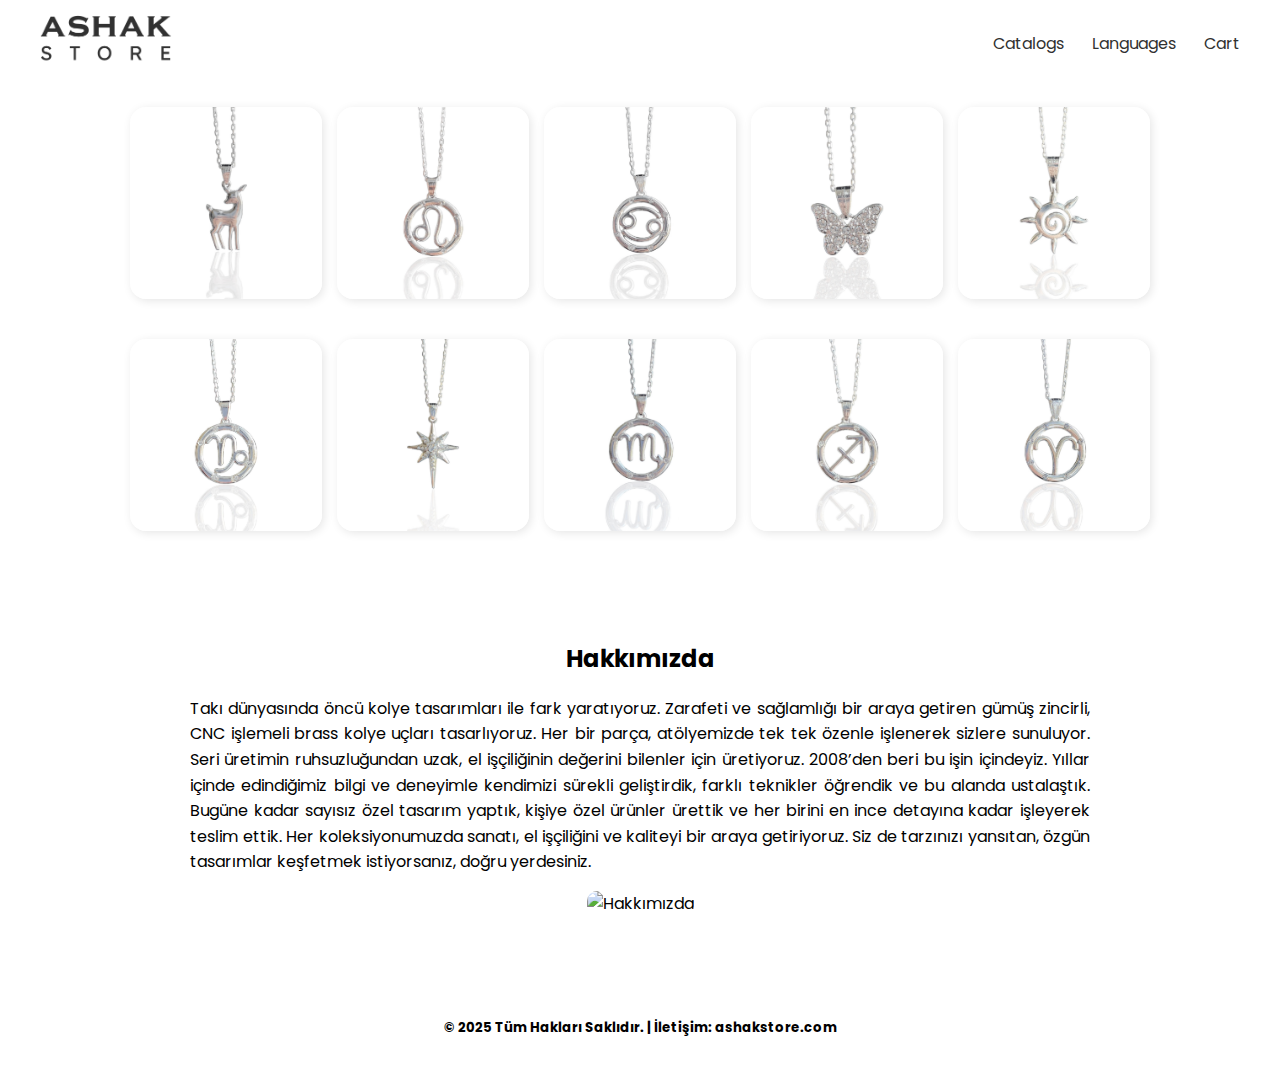
==== index.html @ 9fe321a9 "Add files via upload" ====
<!DOCTYPE html>
    <html lang="tr">
    <head>
        <meta charset="UTF-8">
        <meta name="viewport" content="width=device-width, initial-scale=1.0">
        <title>Tanıtım Sayfası</title>
        <link rel="stylesheet" href="style.css">
        <link href="https://fonts.googleapis.com/css2?family=Poppins:wght@300;400;600&display=swap" rel="stylesheet">
    </head>
    <body>
        <header>
            <div class="logo">
                <img src="ashakstorelogo.png" alt="Logo"> <!-- Kendi logonu buraya koy -->
            </div>
            <nav>
                <ul>
                    <li><i class="fas fa-book"></i> Catalogs</li>
                    <li><i class="fas fa-globe"></i> Languages</li>
                    <li><i class="fas fa-shopping-cart"></i> Cart</li>
                </ul>
            </nav>
        </header>

        <section class="gallery">
            <img src="image1.jpg" alt="Image 1" data-hover="image1-2.jpg">
            <img src="image2.jpg" alt="Image 2" data-hover="image2-2.jpg">
            <img src="image3.jpg" alt="Image 3" data-hover="image3-2.jpg">
            <img src="image4.jpg" alt="Image 4" data-hover="image4-2.jpg">
            <img src="image5.jpg" alt="Image 5" data-hover="image5-2.jpg">
        </section>

        <section class="gallery">
            <img src="image6.jpg" alt="Image 1" data-hover="image6-2.jpg">
            <img src="image7.jpg" alt="Image 2" data-hover="image7-2.jpg">
            <img src="image8.jpg" alt="Image 3" data-hover="image8-2.jpg">
            <img src="image9.jpg" alt="Image 4" data-hover="image9-2.jpg">
            <img src="image10.jpg" alt="Image 5" data-hover="image10-2.jpg">
        </section>

        <section class="about">
            <h2>Hakkımızda</h2>
            <p>Takı dünyasında öncü kolye tasarımları ile fark yaratıyoruz. Zarafeti ve sağlamlığı bir araya getiren gümüş zincirli, CNC işlemeli brass kolye uçları tasarlıyoruz. Her bir parça, atölyemizde tek tek özenle işlenerek sizlere sunuluyor. Seri üretimin ruhsuzluğundan uzak, el işçiliğinin değerini bilenler için üretiyoruz.

                2008’den beri bu işin içindeyiz. Yıllar içinde edindiğimiz bilgi ve deneyimle kendimizi sürekli geliştirdik, farklı teknikler öğrendik ve bu alanda ustalaştık. Bugüne kadar sayısız özel tasarım yaptık, kişiye özel ürünler ürettik ve her birini en ince detayına kadar işleyerek teslim ettik.
                
                Her koleksiyonumuzda sanatı, el işçiliğini ve kaliteyi bir araya getiriyoruz. Siz de tarzınızı yansıtan, özgün tasarımlar keşfetmek istiyorsanız, doğru yerdesiniz.</p>
            <img src="https://via.placeholder.com/600x300" alt="Hakkımızda">
        </section>
        

        <footer>
            <h5>© 2025 Tüm Hakları Saklıdır. | İletişim: ashakstore.com</h5>
        </footer>
        <script src="script.js"></script>
    </body>
    </html>
---- style.css ----
/* Genel Stiller */
body {
    font-family: 'Poppins', sans-serif;
    margin: 0;
    padding: 0;
    background-color: white;
}


/* Header */
header {
    display: flex;
    justify-content: space-between;
    align-items: center;
    background: white;
    padding: 15px 20px;
    color: white;
    max-width: 1200px; /* Header genişliğini sınırla */
    margin: 0 auto; /* Ortala */
    border-radius: 10px; /* Hafif köşeler */
}


/* Logo */
.logo img {
    height: 50px; /* Logonun boyutunu ayarlayabilirsin */
}

/* Menü */
nav ul {
    list-style: none;
    margin: 0;
    padding: 0;
    display: flex;
}

nav ul li {
    color: #313131; /* Metin rengini siyah yapar */
    margin-left: 20px;
    display: flex;
    align-items: center;
    cursor: pointer;
}

/* İkonlar da siyah olsun */
nav ul li i {
    color: #313131;
    margin-right: 8px;
}
/* Hakkımızda Bölümü */
.about {
    max-width: 900px; /* İçeriğin genişliğini sınırla */
    margin: 50px auto; /* Ortaya al ve yukarıdan boşluk bırak */
    padding: 20px;
    background: white;
    text-align: center;
}

.about p {
    text-align: justify; /* Daha düzenli bir okuma deneyimi için */
    line-height: 1.6; /* Satır aralığını artırarak okunabilirliği yükselt */
}

.about img {
    width: 100%;
    max-width: 600px;
    border-radius: 10px;
}

/* Hizmetler Bölümü */
.services {
    background: #ececec;
    padding: 50px 20px;
    text-align: center;
}

.service {
    display: inline-block;
    width: 30%;
    padding: 20px;
    margin: 10px;
    background: white;
    border-radius: 10px;
    box-shadow: 2px 2px 10px rgba(0, 0, 0, 0.1);
}

.service h3 {
    color: #313131;
}

/* Footer */
footer {
    background: white;
    color: black;
    padding: 10px 0;
    margin-top: 20px;
    text-align: center;
}

.gallery {
    display: flex;
    justify-content: center;
    gap: 15px;
    padding: 20px 0;
    flex-wrap: wrap;
}

.gallery img {
    width: 192px;
    height: 192px;
    object-fit: cover;
    border-radius: 16px;
    box-shadow: 2px 2px 10px rgba(0, 0, 0, 0.1);
    transition: transform 0.3s ease, opacity 0.3s ease;
}

.gallery img:hover {
    transform: scale(1.05);
}
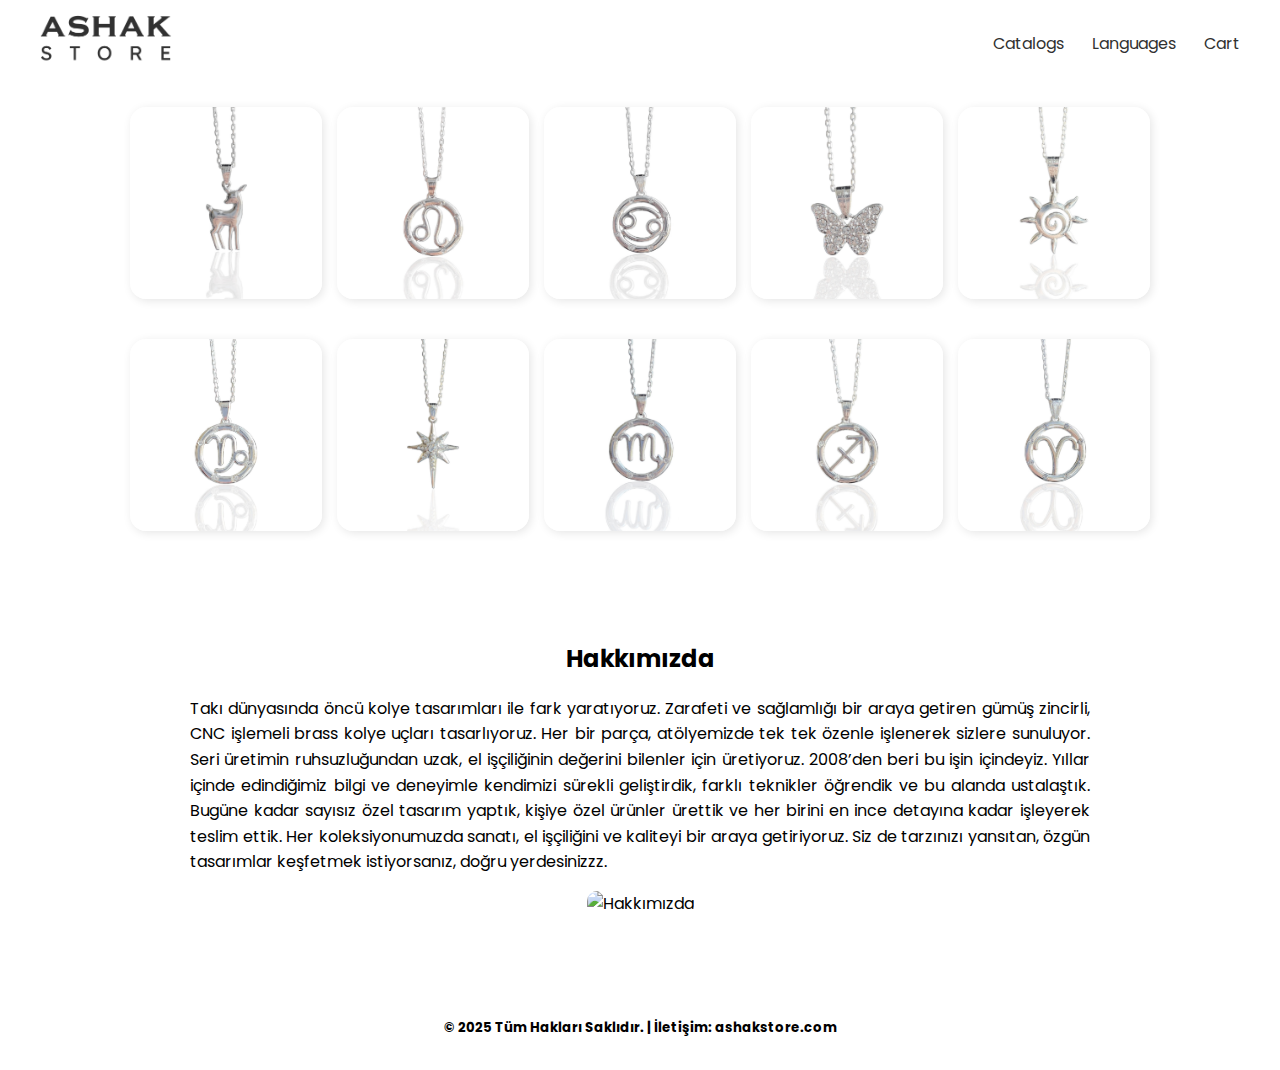
==== commit d30e9500: "index.html" ====
--- a/index.html
+++ b/index.html
@@ -43,7 +43,7 @@
 
                 2008’den beri bu işin içindeyiz. Yıllar içinde edindiğimiz bilgi ve deneyimle kendimizi sürekli geliştirdik, farklı teknikler öğrendik ve bu alanda ustalaştık. Bugüne kadar sayısız özel tasarım yaptık, kişiye özel ürünler ürettik ve her birini en ince detayına kadar işleyerek teslim ettik.
                 
-                Her koleksiyonumuzda sanatı, el işçiliğini ve kaliteyi bir araya getiriyoruz. Siz de tarzınızı yansıtan, özgün tasarımlar keşfetmek istiyorsanız, doğru yerdesiniz.</p>
+                Her koleksiyonumuzda sanatı, el işçiliğini ve kaliteyi bir araya getiriyoruz. Siz de tarzınızı yansıtan, özgün tasarımlar keşfetmek istiyorsanız, doğru yerdesinizzz.</p>
             <img src="https://via.placeholder.com/600x300" alt="Hakkımızda">
         </section>
         
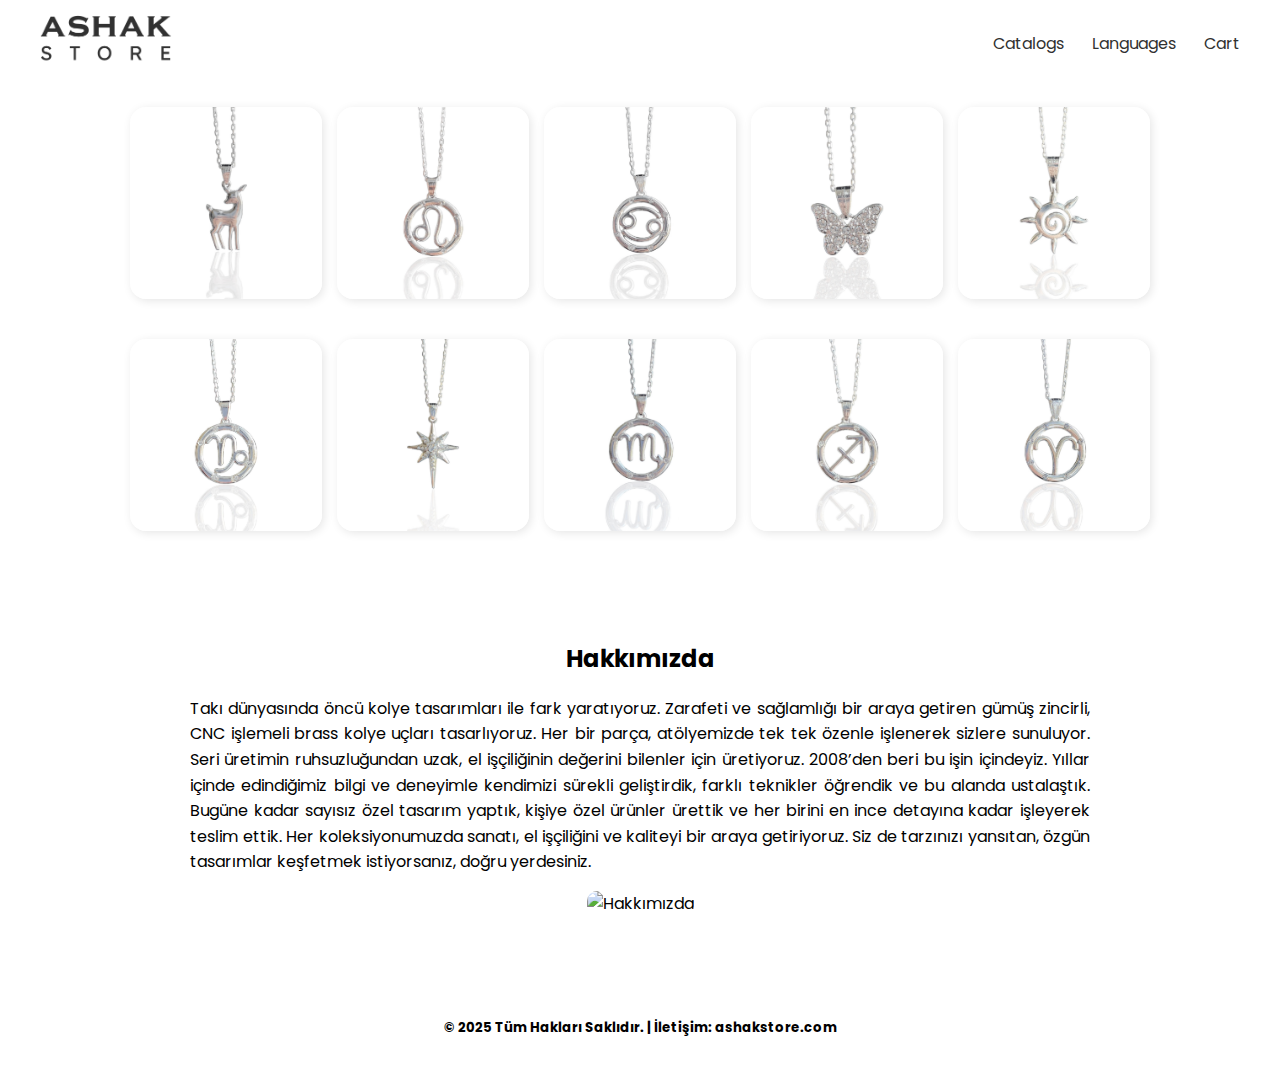
==== commit 01b53ea8: "index.html" ====
--- a/index.html
+++ b/index.html
@@ -43,7 +43,7 @@
 
                 2008’den beri bu işin içindeyiz. Yıllar içinde edindiğimiz bilgi ve deneyimle kendimizi sürekli geliştirdik, farklı teknikler öğrendik ve bu alanda ustalaştık. Bugüne kadar sayısız özel tasarım yaptık, kişiye özel ürünler ürettik ve her birini en ince detayına kadar işleyerek teslim ettik.
                 
-                Her koleksiyonumuzda sanatı, el işçiliğini ve kaliteyi bir araya getiriyoruz. Siz de tarzınızı yansıtan, özgün tasarımlar keşfetmek istiyorsanız, doğru yerdesinizzz.</p>
+                Her koleksiyonumuzda sanatı, el işçiliğini ve kaliteyi bir araya getiriyoruz. Siz de tarzınızı yansıtan, özgün tasarımlar keşfetmek istiyorsanız, doğru yerdesiniz.</p>
             <img src="https://via.placeholder.com/600x300" alt="Hakkımızda">
         </section>
         
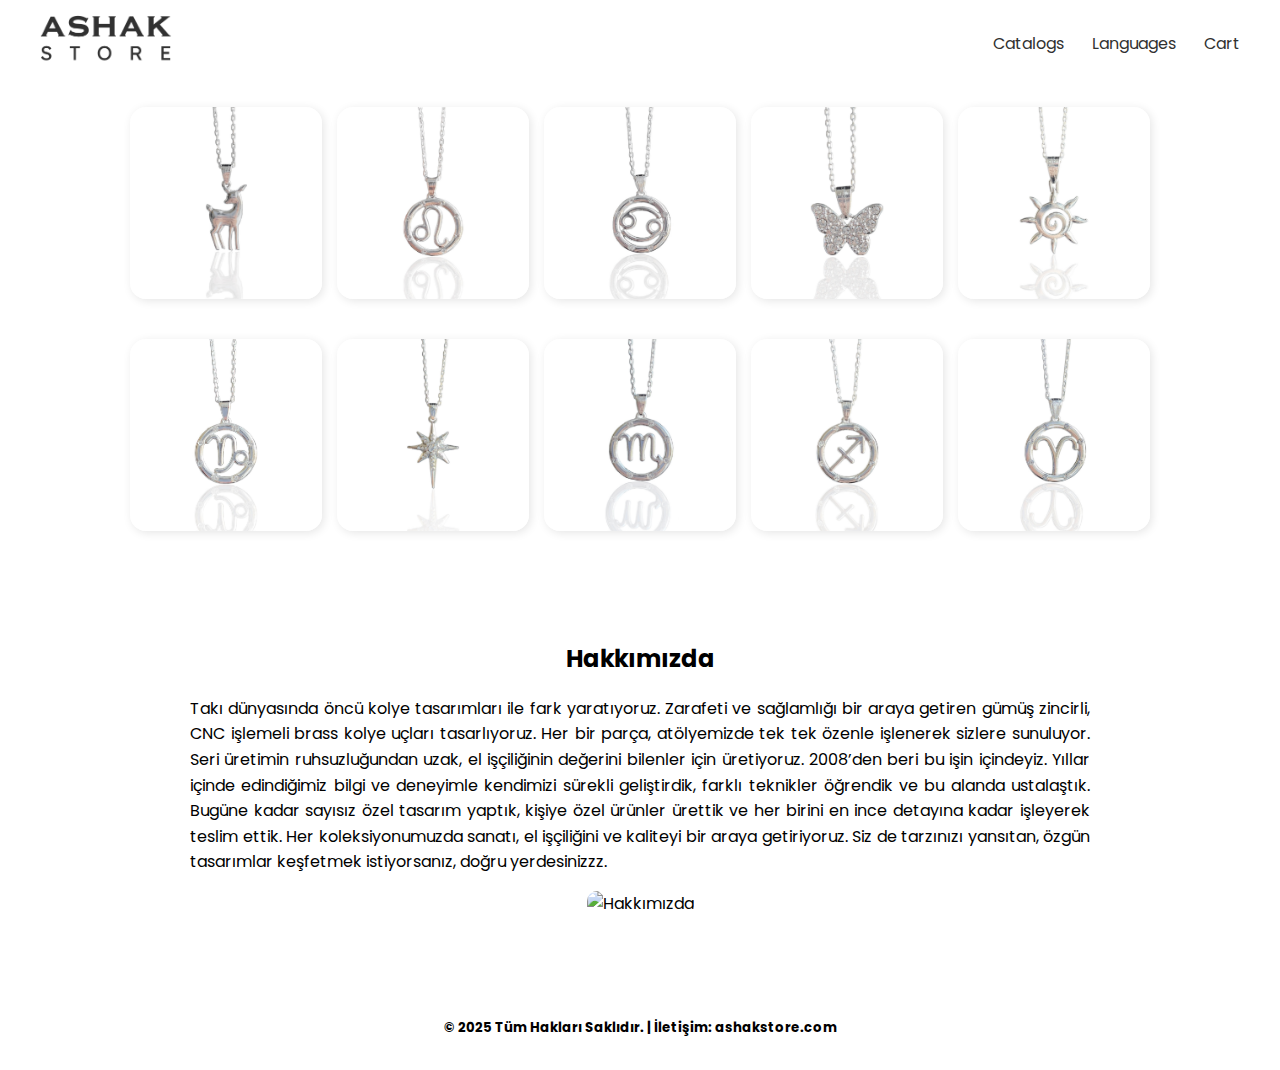
==== commit 56531971: "index.html" ====
--- a/index.html
+++ b/index.html
@@ -43,7 +43,7 @@
 
                 2008’den beri bu işin içindeyiz. Yıllar içinde edindiğimiz bilgi ve deneyimle kendimizi sürekli geliştirdik, farklı teknikler öğrendik ve bu alanda ustalaştık. Bugüne kadar sayısız özel tasarım yaptık, kişiye özel ürünler ürettik ve her birini en ince detayına kadar işleyerek teslim ettik.
                 
-                Her koleksiyonumuzda sanatı, el işçiliğini ve kaliteyi bir araya getiriyoruz. Siz de tarzınızı yansıtan, özgün tasarımlar keşfetmek istiyorsanız, doğru yerdesiniz.</p>
+                Her koleksiyonumuzda sanatı, el işçiliğini ve kaliteyi bir araya getiriyoruz. Siz de tarzınızı yansıtan, özgün tasarımlar keşfetmek istiyorsanız, doğru yerdesinizzz.</p>
             <img src="https://via.placeholder.com/600x300" alt="Hakkımızda">
         </section>
         
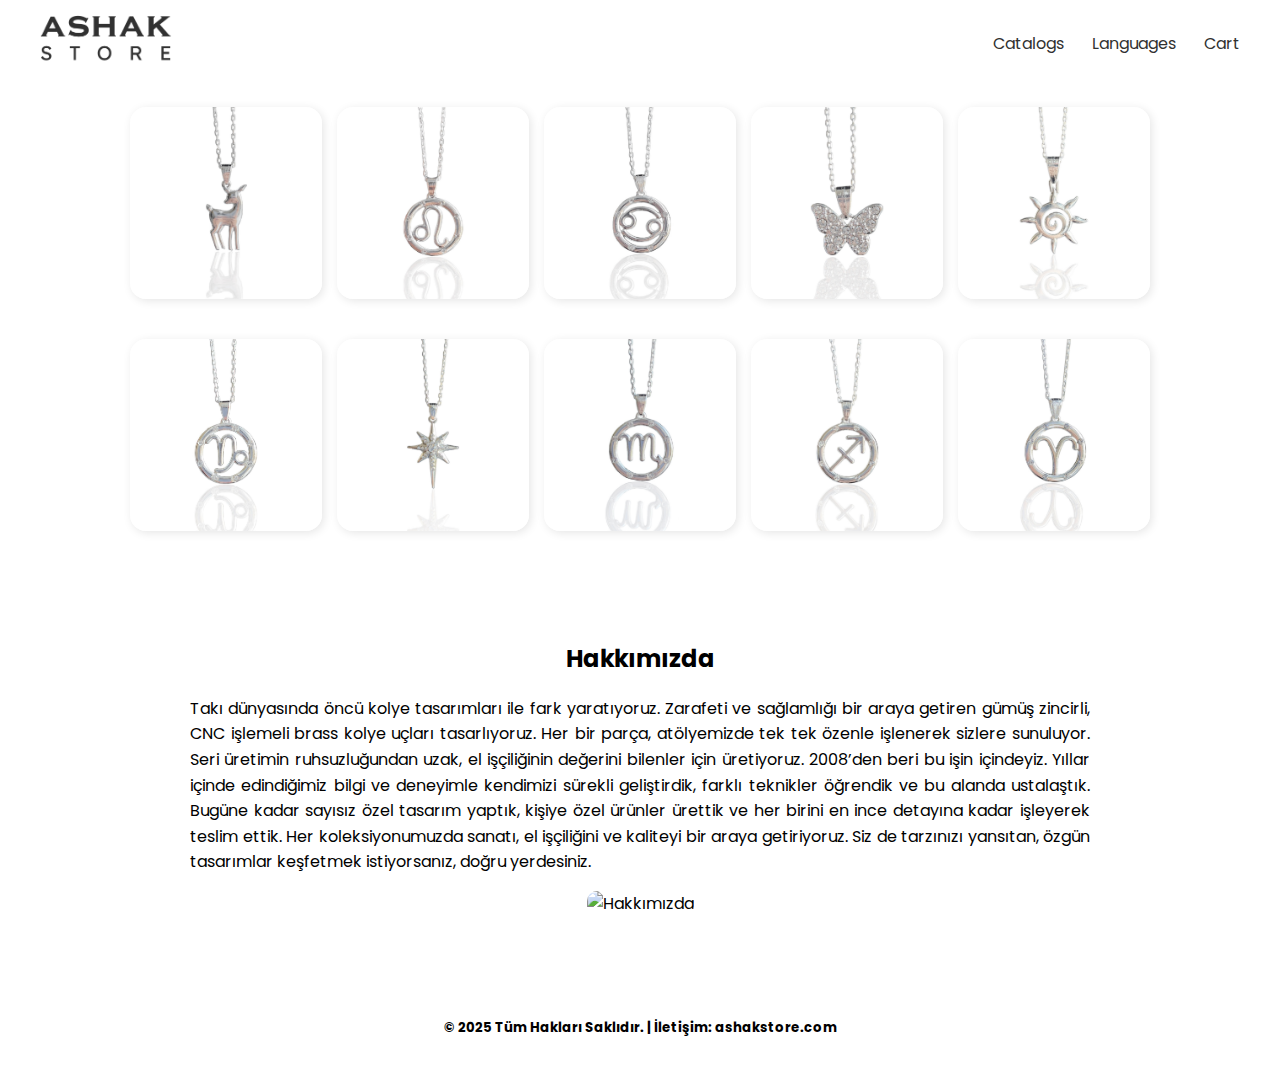
==== commit 45792b44: "AshakStore-Patch1" ====
--- a/index.html
+++ b/index.html
@@ -1,56 +1,58 @@
-    <!DOCTYPE html>
-    <html lang="tr">
-    <head>
-        <meta charset="UTF-8">
-        <meta name="viewport" content="width=device-width, initial-scale=1.0">
-        <title>Tanıtım Sayfası</title>
-        <link rel="stylesheet" href="style.css">
-        <link href="https://fonts.googleapis.com/css2?family=Poppins:wght@300;400;600&display=swap" rel="stylesheet">
-    </head>
-    <body>
-        <header>
-            <div class="logo">
-                <img src="ashakstorelogo.png" alt="Logo"> <!-- Kendi logonu buraya koy -->
-            </div>
-            <nav>
-                <ul>
-                    <li><i class="fas fa-book"></i> Catalogs</li>
-                    <li><i class="fas fa-globe"></i> Languages</li>
-                    <li><i class="fas fa-shopping-cart"></i> Cart</li>
-                </ul>
-            </nav>
-        </header>
+<!DOCTYPE html>
+<html lang="tr">
+<head>
+    <meta charset="UTF-8">
+    <meta name="viewport" content="width=device-width, initial-scale=1.0">
+    <meta name="description" content="Ashak Store - Özel tasarım CNC işlemeli kolyeler, gümüş zincirler ve kaliteli el işçiliği ile üretilmiş kolye uçları.">
+    <meta name="keywords" content="kolye, kolye üretimi, CNC, ince işçilik, kolye ucu, gümüş kolye, tasarım kolye, el yapımı kolye">
+    <meta name="author" content="Ashak Store">  
+    <title>Ashak Store</title>
+    <link rel="stylesheet" href="style.css">
+    <link href="https://fonts.googleapis.com/css2?family=Poppins:wght@300;400;600&display=swap" rel="stylesheet">
+</head>
+<body>
+    <header>
+        <div class="logo">
+            <img src="images/ashakstorelogo.png" alt="Logo">
+        </div>
+        <nav>
+            <ul>
+                <li><i class="fas fa-book"></i> Catalogs</li>
+                <li><i class="fas fa-globe"></i> Languages</li>
+                <li><i class="fas fa-shopping-cart"></i> Cart</li>
+            </ul>
+        </nav>
+    </header>
 
-        <section class="gallery">
-            <img src="image1.jpg" alt="Image 1" data-hover="image1-2.jpg">
-            <img src="image2.jpg" alt="Image 2" data-hover="image2-2.jpg">
-            <img src="image3.jpg" alt="Image 3" data-hover="image3-2.jpg">
-            <img src="image4.jpg" alt="Image 4" data-hover="image4-2.jpg">
-            <img src="image5.jpg" alt="Image 5" data-hover="image5-2.jpg">
-        </section>
+    <section class="gallery">
+        <img src="images/gazellenecklace1.jpg" alt="925 Ayar Gümüş Zincirli CNC İşlemeli Ceylan Gazelle Model Kolye" data-hover="images/gazellenecklace2.jpg">
+        <img src="images/leozodiacnecklace1.jpg" alt="925 Ayar Gümüş Zincirli CNC İşlemeli Leo Zodiac Aslan Burcu Model Kolye" data-hover="images/leozodiacnecklace2.jpg">
+        <img src="images/yengecnecklace1.jpg" alt="925 Ayar Gümüş Zincirli CNC İşlemeli Yengeç Zodiac Model Kolye" data-hover="images/yengecnecklace2.jpg">
+        <img src="images/image4.jpg" alt="925 Ayar Gümüş Zincirli CNC İşlemeli Ceylan Gazelle Model Kolye" data-hover="images/image4-2.jpg">
+        <img src="images/image5.jpg" alt="925 Ayar Gümüş Zincirli CNC İşlemeli Ceylan Gazelle Model Kolye" data-hover="images/image5-2.jpg">
+    </section>
 
-        <section class="gallery">
-            <img src="image6.jpg" alt="Image 1" data-hover="image6-2.jpg">
-            <img src="image7.jpg" alt="Image 2" data-hover="image7-2.jpg">
-            <img src="image8.jpg" alt="Image 3" data-hover="image8-2.jpg">
-            <img src="image9.jpg" alt="Image 4" data-hover="image9-2.jpg">
-            <img src="image10.jpg" alt="Image 5" data-hover="image10-2.jpg">
-        </section>
+    <section class="gallery">
+        <img src="images/image6.jpg" alt="Image 1" data-hover="images/image6-2.jpg">
+        <img src="images/image7.jpg" alt="Image 2" data-hover="images/image7-2.jpg">
+        <img src="images/image8.jpg" alt="Image 3" data-hover="images/image8-2.jpg">
+        <img src="images/image9.jpg" alt="Image 4" data-hover="images/image9-2.jpg">
+        <img src="images/image10.jpg" alt="Image 5" data-hover="images/image10-2.jpg">
+    </section>
 
-        <section class="about">
-            <h2>Hakkımızda</h2>
-            <p>Takı dünyasında öncü kolye tasarımları ile fark yaratıyoruz. Zarafeti ve sağlamlığı bir araya getiren gümüş zincirli, CNC işlemeli brass kolye uçları tasarlıyoruz. Her bir parça, atölyemizde tek tek özenle işlenerek sizlere sunuluyor. Seri üretimin ruhsuzluğundan uzak, el işçiliğinin değerini bilenler için üretiyoruz.
+    <section class="about">
+        <h2>Hakkımızda</h2>
+        <p>Takı dünyasında öncü kolye tasarımları ile fark yaratıyoruz. Zarafeti ve sağlamlığı bir araya getiren gümüş zincirli, CNC işlemeli brass kolye uçları tasarlıyoruz. Her bir parça, atölyemizde tek tek özenle işlenerek sizlere sunuluyor. Seri üretimin ruhsuzluğundan uzak, el işçiliğinin değerini bilenler için üretiyoruz.
 
-                2008’den beri bu işin içindeyiz. Yıllar içinde edindiğimiz bilgi ve deneyimle kendimizi sürekli geliştirdik, farklı teknikler öğrendik ve bu alanda ustalaştık. Bugüne kadar sayısız özel tasarım yaptık, kişiye özel ürünler ürettik ve her birini en ince detayına kadar işleyerek teslim ettik.
-                
-                Her koleksiyonumuzda sanatı, el işçiliğini ve kaliteyi bir araya getiriyoruz. Siz de tarzınızı yansıtan, özgün tasarımlar keşfetmek istiyorsanız, doğru yerdesinizzz.</p>
-            <img src="https://via.placeholder.com/600x300" alt="Hakkımızda">
-        </section>
-        
-
-        <footer>
-            <h5>© 2025 Tüm Hakları Saklıdır. | İletişim: ashakstore.com</h5>
-        </footer>
-        <script src="script.js"></script>
-    </body>
-    </html>
+            2008’den beri bu işin içindeyiz. Yıllar içinde edindiğimiz bilgi ve deneyimle kendimizi sürekli geliştirdik, farklı teknikler öğrendik ve bu alanda ustalaştık. Bugüne kadar sayısız özel tasarım yaptık, kişiye özel ürünler ürettik ve her birini en ince detayına kadar işleyerek teslim ettik.
+            
+            Her koleksiyonumuzda sanatı, el işçiliğini ve kaliteyi bir araya getiriyoruz. Siz de tarzınızı yansıtan, özgün tasarımlar keşfetmek istiyorsanız, doğru yerdesiniz.</p>
+        <img src="https://via.placeholder.com/600x300" alt="Hakkımızda">
+    </section>
+    
+    <footer>
+        <h5>© 2025 Tüm Hakları Saklıdır. | İletişim: ashakstore.com</h5>
+    </footer>
+    <script src="script.js"></script>
+</body>
+</html>
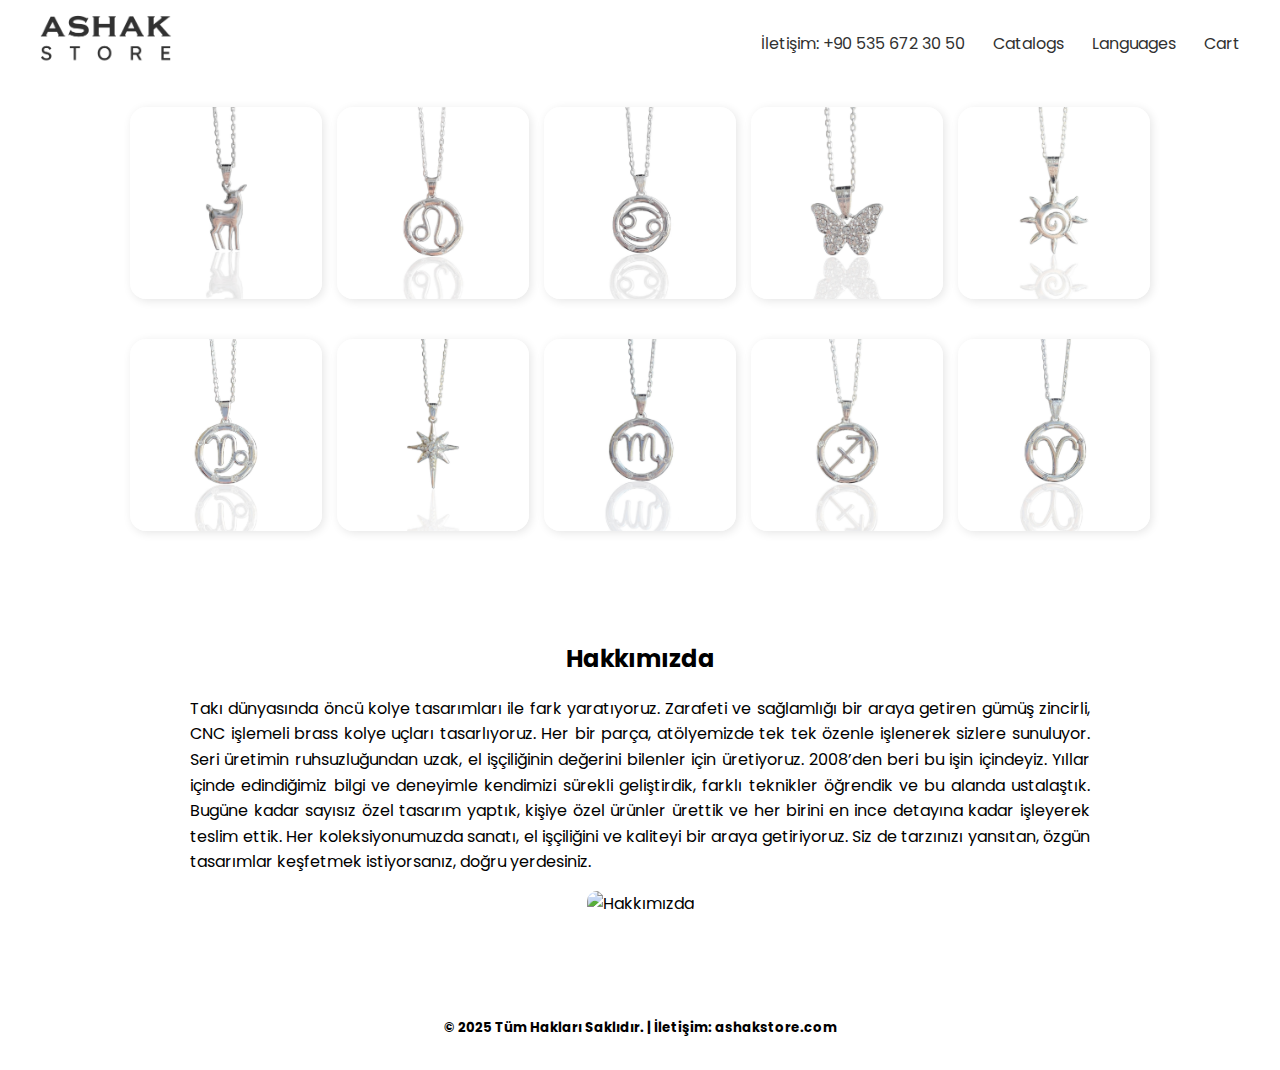
==== commit 54772a46: "Update index.html" ====
--- a/index.html
+++ b/index.html
@@ -1,6 +1,16 @@
 <!DOCTYPE html>
 <html lang="tr">
 <head>
+        <!-- Google tag (gtag.js) -->
+    <script async src="https://www.googletagmanager.com/gtag/js?id=AW-16885854309">
+    </script>
+    <script>
+      window.dataLayer = window.dataLayer || [];
+      function gtag(){dataLayer.push(arguments);}
+      gtag('js', new Date());
+    
+      gtag('config', 'AW-16885854309');
+    </script>
     <meta charset="UTF-8">
     <meta name="viewport" content="width=device-width, initial-scale=1.0">
     <meta name="description" content="Ashak Store - Özel tasarım CNC işlemeli kolyeler, gümüş zincirler ve kaliteli el işçiliği ile üretilmiş kolye uçları.">
@@ -17,6 +27,7 @@
         </div>
         <nav>
             <ul>
+                <li><i class="fas fa-book"></i>İletişim: +90 535 672 30 50</li>
                 <li><i class="fas fa-book"></i> Catalogs</li>
                 <li><i class="fas fa-globe"></i> Languages</li>
                 <li><i class="fas fa-shopping-cart"></i> Cart</li>
